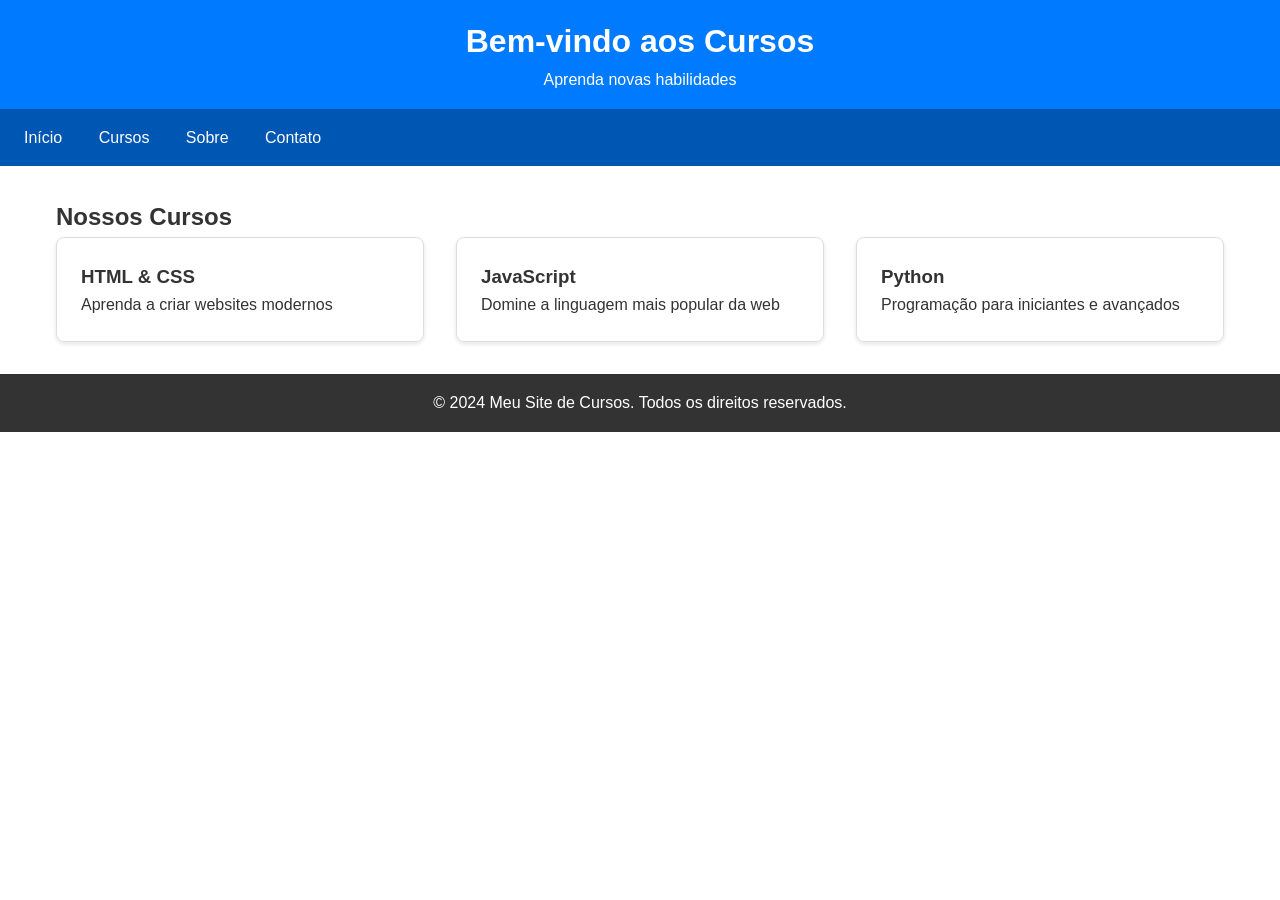
==== index.html @ a000a321 "tesntando se está funcionando" ====
<!DOCTYPE html>
<html lang="pt-BR">
<head>
    <meta charset="UTF-8">
    <meta name="viewport" content="width=device-width, initial-scale=1.0">
    <title>Meu Site de Cursos</title>
    <style>
        * {
            margin: 0;
            padding: 0;
            box-sizing: border-box;
        }
        
        body {
            font-family: Arial, sans-serif;
            line-height: 1.6;
            color: #333;
        }
        
        header {
            background-color: #007bff;
            color: white;
            padding: 1rem;
            text-align: center;
        }
        
        nav {
            background-color: #0056b3;
            padding: 0.5rem;
        }
        
        nav a {
            color: white;
            text-decoration: none;
            padding: 0.5rem 1rem;
            display: inline-block;
        }
        
        nav a:hover {
            background-color: #003d82;
        }
        
        main {
            max-width: 1200px;
            margin: 2rem auto;
            padding: 0 1rem;
        }
        
        .course-grid {
            display: grid;
            grid-template-columns: repeat(auto-fit, minmax(300px, 1fr));
            gap: 2rem;
        }
        
        .course-card {
            border: 1px solid #ddd;
            border-radius: 8px;
            padding: 1.5rem;
            box-shadow: 0 2px 5px rgba(0,0,0,0.1);
        }
        
        footer {
            background-color: #333;
            color: white;
            text-align: center;
            padding: 1rem;
            margin-top: 2rem;
        }
    </style>
</head>
<body>
    <header>
        <h1>Bem-vindo aos Cursos</h1>
        <p>Aprenda novas habilidades</p>
    </header>
    
    <nav>
        <a href="#inicio">Início</a>
        <a href="#cursos">Cursos</a>
        <a href="#sobre">Sobre</a>
        <a href="#contato">Contato</a>
    </nav>
    
    <main>
        <section id="cursos">
            <h2>Nossos Cursos</h2>
            <div class="course-grid">
                <div class="course-card">
                    <h3>HTML & CSS</h3>
                    <p>Aprenda a criar websites modernos</p>
                </div>
                <div class="course-card">
                    <h3>JavaScript</h3>
                    <p>Domine a linguagem mais popular da web</p>
                </div>
                <div class="course-card">
                    <h3>Python</h3>
                    <p>Programação para iniciantes e avançados</p>
                </div>
            </div>
        </section>
    </main>
    
    <footer>
        <p>&copy; 2024 Meu Site de Cursos. Todos os direitos reservados.</p>
    </footer>
</body>
</html>
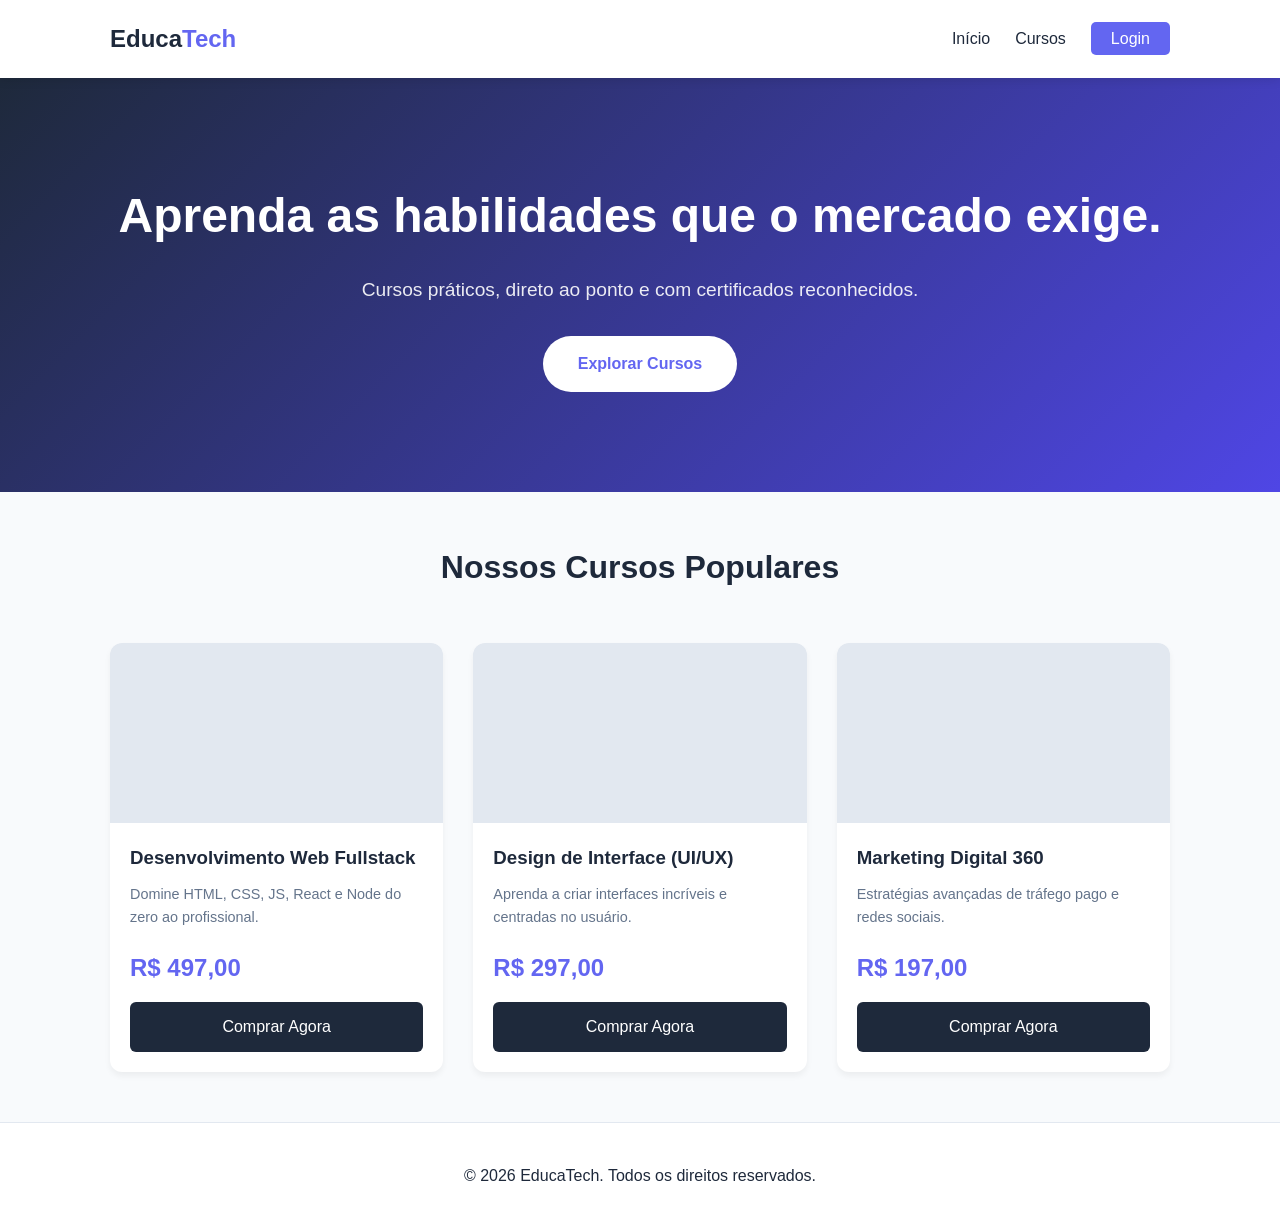
==== commit 41cedc62: "Removendo submodulo quebrado" ====
--- a/index.html
+++ b/index.html
@@ -1,108 +1,71 @@
 <!DOCTYPE html>
-<html lang="pt-BR">
+<html lang="pt-br">
 <head>
     <meta charset="UTF-8">
     <meta name="viewport" content="width=device-width, initial-scale=1.0">
-    <title>Meu Site de Cursos</title>
-    <style>
-        * {
-            margin: 0;
-            padding: 0;
-            box-sizing: border-box;
-        }
-        
-        body {
-            font-family: Arial, sans-serif;
-            line-height: 1.6;
-            color: #333;
-        }
-        
-        header {
-            background-color: #007bff;
-            color: white;
-            padding: 1rem;
-            text-align: center;
-        }
-        
-        nav {
-            background-color: #0056b3;
-            padding: 0.5rem;
-        }
-        
-        nav a {
-            color: white;
-            text-decoration: none;
-            padding: 0.5rem 1rem;
-            display: inline-block;
-        }
-        
-        nav a:hover {
-            background-color: #003d82;
-        }
-        
-        main {
-            max-width: 1200px;
-            margin: 2rem auto;
-            padding: 0 1rem;
-        }
-        
-        .course-grid {
-            display: grid;
-            grid-template-columns: repeat(auto-fit, minmax(300px, 1fr));
-            gap: 2rem;
-        }
-        
-        .course-card {
-            border: 1px solid #ddd;
-            border-radius: 8px;
-            padding: 1.5rem;
-            box-shadow: 0 2px 5px rgba(0,0,0,0.1);
-        }
-        
-        footer {
-            background-color: #333;
-            color: white;
-            text-align: center;
-            padding: 1rem;
-            margin-top: 2rem;
-        }
-    </style>
+    <title>EducaTech - Transforme sua Carreira</title>
+    <link rel="stylesheet" href="style.css">
 </head>
 <body>
+
     <header>
-        <h1>Bem-vindo aos Cursos</h1>
-        <p>Aprenda novas habilidades</p>
+        <nav class="container">
+            <div class="logo">Educa<span>Tech</span></div>
+            <ul>
+                <li><a href="#">Início</a></li>
+                <li><a href="#cursos">Cursos</a></li>
+                <li><a href="#" class="btn-nav">Login</a></li>
+            </ul>
+        </nav>
     </header>
-    
-    <nav>
-        <a href="#inicio">Início</a>
-        <a href="#cursos">Cursos</a>
-        <a href="#sobre">Sobre</a>
-        <a href="#contato">Contato</a>
-    </nav>
-    
-    <main>
-        <section id="cursos">
-            <h2>Nossos Cursos</h2>
-            <div class="course-grid">
-                <div class="course-card">
-                    <h3>HTML & CSS</h3>
-                    <p>Aprenda a criar websites modernos</p>
-                </div>
-                <div class="course-card">
-                    <h3>JavaScript</h3>
-                    <p>Domine a linguagem mais popular da web</p>
-                </div>
-                <div class="course-card">
-                    <h3>Python</h3>
-                    <p>Programação para iniciantes e avançados</p>
+
+    <section class="hero">
+        <div class="container">
+            <h1>Aprenda as habilidades que o mercado exige.</h1>
+            <p>Cursos práticos, direto ao ponto e com certificados reconhecidos.</p>
+            <a href="#cursos" class="btn-main">Explorar Cursos</a>
+        </div>
+    </section>
+
+    <main class="container" id="cursos">
+        <h2 class="section-title">Nossos Cursos Populares</h2>
+        
+        <div class="course-grid">
+            <div class="course-card">
+                <div class="course-img"></div>
+                <div class="course-info">
+                    <h3>Desenvolvimento Web Fullstack</h3>
+                    <p>Domine HTML, CSS, JS, React e Node do zero ao profissional.</p>
+                    <div class="price">R$ 497,00</div>
+                    <a href="#" class="btn-buy">Comprar Agora</a>
                 </div>
             </div>
-        </section>
+
+            <div class="course-card">
+                <div class="course-img"></div>
+                <div class="course-info">
+                    <h3>Design de Interface (UI/UX)</h3>
+                    <p>Aprenda a criar interfaces incríveis e centradas no usuário.</p>
+                    <div class="price">R$ 297,00</div>
+                    <a href="#" class="btn-buy">Comprar Agora</a>
+                </div>
+            </div>
+
+            <div class="course-card">
+                <div class="course-img"></div>
+                <div class="course-info">
+                    <h3>Marketing Digital 360</h3>
+                    <p>Estratégias avançadas de tráfego pago e redes sociais.</p>
+                    <div class="price">R$ 197,00</div>
+                    <a href="#" class="btn-buy">Comprar Agora</a>
+                </div>
+            </div>
+        </div>
     </main>
-    
+
     <footer>
-        <p>&copy; 2024 Meu Site de Cursos. Todos os direitos reservados.</p>
+        <p>&copy; 2026 EducaTech. Todos os direitos reservados.</p>
     </footer>
+
 </body>
 </html>
--- a/style.css
+++ b/style.css
@@ -0,0 +1,177 @@
+/* Configurações Gerais */
+* {
+    margin: 0;
+    padding: 0;
+    box-sizing: border-box;
+    font-family: 'Segoe UI', Tahoma, Geneva, Verdana, sans-serif;
+}
+
+:root {
+    --primary: #6366f1;
+    --dark: #1e293b;
+    --light: #f8fafc;
+    --accent: #4f46e5;
+}
+
+body {
+    background-color: var(--light);
+    color: var(--dark);
+    line-height: 1.6;
+}
+
+.container {
+    max-width: 1100px;
+    margin: 0 auto;
+    padding: 0 20px;
+}
+
+/* Header & Navegação */
+header {
+    background: #fff;
+    padding: 20px 0;
+    box-shadow: 0 2px 10px rgba(0,0,0,0.1);
+    position: sticky;
+    top: 0;
+    z-index: 100;
+}
+
+nav {
+    display: flex;
+    justify-content: space-between;
+    align-items: center;
+}
+
+.logo {
+    font-size: 1.5rem;
+    font-weight: bold;
+    color: var(--dark);
+}
+
+.logo span { color: var(--primary); }
+
+nav ul {
+    display: flex;
+    list-style: none;
+    align-items: center;
+}
+
+nav ul li { margin-left: 25px; }
+
+nav ul li a {
+    text-decoration: none;
+    color: var(--dark);
+    font-weight: 500;
+}
+
+.btn-nav {
+    background: var(--primary);
+    color: white !important;
+    padding: 8px 20px;
+    border-radius: 5px;
+}
+
+/* Hero Section */
+.hero {
+    background: linear-gradient(135deg, #1e293b 0%, #4f46e5 100%);
+    color: white;
+    padding: 100px 0;
+    text-align: center;
+}
+
+.hero h1 {
+    font-size: 3rem;
+    margin-bottom: 20px;
+}
+
+.hero p {
+    font-size: 1.2rem;
+    margin-bottom: 30px;
+    opacity: 0.9;
+}
+
+.btn-main {
+    display: inline-block;
+    background: #fff;
+    color: var(--primary);
+    padding: 15px 35px;
+    text-decoration: none;
+    font-weight: bold;
+    border-radius: 50px;
+    transition: 0.3s;
+}
+
+.btn-main:hover {
+    transform: translateY(-3px);
+    box-shadow: 0 5px 15px rgba(0,0,0,0.3);
+}
+
+/* Grid de Cursos */
+.section-title {
+    text-align: center;
+    margin: 50px 0;
+    font-size: 2rem;
+}
+
+.course-grid {
+    display: grid;
+    grid-template-columns: repeat(auto-fit, minmax(300px, 1fr));
+    gap: 30px;
+    margin-bottom: 50px;
+}
+
+.course-card {
+    background: white;
+    border-radius: 12px;
+    overflow: hidden;
+    box-shadow: 0 4px 6px rgba(0,0,0,0.05);
+    transition: 0.3s;
+}
+
+.course-card:hover {
+    transform: translateY(-5px);
+}
+
+.course-img {
+    height: 180px;
+    background: #e2e8f0; /* Placeholder para imagem */
+}
+
+.course-info {
+    padding: 20px;
+}
+
+.course-info h3 { margin-bottom: 10px; }
+
+.course-info p {
+    font-size: 0.9rem;
+    color: #64748b;
+    margin-bottom: 20px;
+}
+
+.price {
+    font-size: 1.5rem;
+    font-weight: bold;
+    color: var(--primary);
+    margin-bottom: 15px;
+}
+
+.btn-buy {
+    display: block;
+    text-align: center;
+    background: var(--dark);
+    color: white;
+    text-decoration: none;
+    padding: 12px;
+    border-radius: 6px;
+    transition: 0.3s;
+}
+
+.btn-buy:hover { background: var(--accent); }
+
+/* Rodapé */
+footer {
+    text-align: center;
+    padding: 40px 0;
+    background: #fff;
+    border-top: 1px solid #e2e8f0;
+}
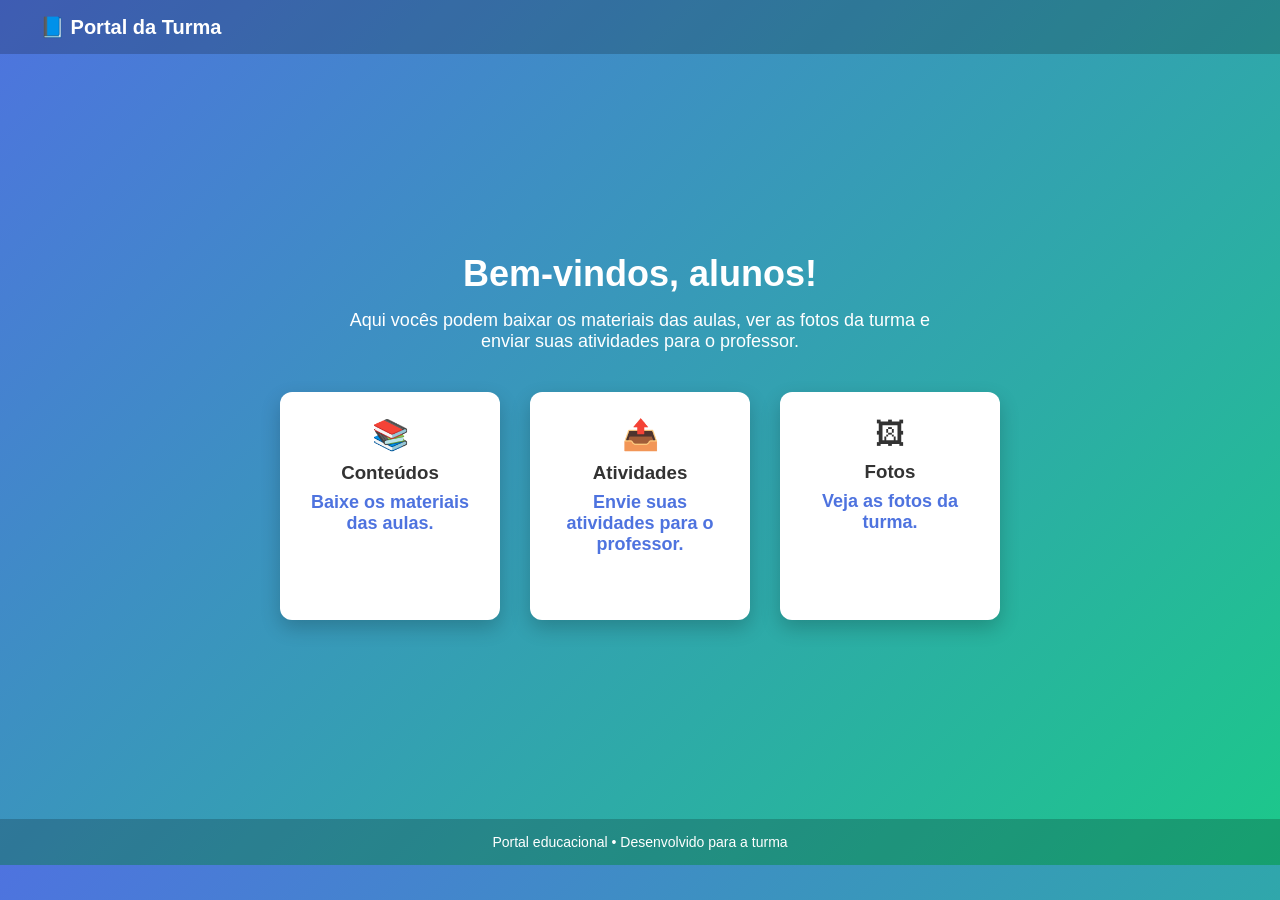
==== commit d4bfae53: "jogando todas as pastas para a raiz" ====
--- a/index.html
+++ b/index.html
@@ -1,71 +1,52 @@
 <!DOCTYPE html>
-<html lang="pt-br">
+<html lang="pt-BR">
 <head>
     <meta charset="UTF-8">
     <meta name="viewport" content="width=device-width, initial-scale=1.0">
-    <title>EducaTech - Transforme sua Carreira</title>
+    <title>Portal da Turma</title>
+
+    <!-- Conectando o CSS -->
     <link rel="stylesheet" href="style.css">
 </head>
 <body>
 
-    <header>
-        <nav class="container">
-            <div class="logo">Educa<span>Tech</span></div>
-            <ul>
-                <li><a href="#">Início</a></li>
-                <li><a href="#cursos">Cursos</a></li>
-                <li><a href="#" class="btn-nav">Login</a></li>
-            </ul>
-        </nav>
-    </header>
+    <nav>
+        <h1>📘 Portal da Turma</h1>
+    </nav>
 
     <section class="hero">
-        <div class="container">
-            <h1>Aprenda as habilidades que o mercado exige.</h1>
-            <p>Cursos práticos, direto ao ponto e com certificados reconhecidos.</p>
-            <a href="#cursos" class="btn-main">Explorar Cursos</a>
+        <h2>Bem-vindos, alunos!</h2>
+        <p>
+            Aqui vocês podem baixar os materiais das aulas, ver as fotos da turma 
+            e enviar suas atividades para o professor.
+        </p>
+
+        <div class="cards">
+            <a href="conteudo/conteudos.html" class="card">
+                <span class="icon">📚</span>
+                <h3>Conteúdos</h3>
+                <p>Baixe os materiais das aulas.</p>
+            </a>
+
+            <a href="upload.html" class="card">
+                <span class="icon">📤</span>
+                <h3>Atividades</h3>
+                <p>Envie suas atividades para o professor.</p>
+            </a>
+            
+            <a href="fotos.html" class="card">
+                <span class="icon">🖼</span>
+                <h3>Fotos</h3>
+                <p>Veja as fotos da turma.</p>
+            </a>
+
+            
         </div>
     </section>
 
-    <main class="container" id="cursos">
-        <h2 class="section-title">Nossos Cursos Populares</h2>
-        
-        <div class="course-grid">
-            <div class="course-card">
-                <div class="course-img"></div>
-                <div class="course-info">
-                    <h3>Desenvolvimento Web Fullstack</h3>
-                    <p>Domine HTML, CSS, JS, React e Node do zero ao profissional.</p>
-                    <div class="price">R$ 497,00</div>
-                    <a href="#" class="btn-buy">Comprar Agora</a>
-                </div>
-            </div>
-
-            <div class="course-card">
-                <div class="course-img"></div>
-                <div class="course-info">
-                    <h3>Design de Interface (UI/UX)</h3>
-                    <p>Aprenda a criar interfaces incríveis e centradas no usuário.</p>
-                    <div class="price">R$ 297,00</div>
-                    <a href="#" class="btn-buy">Comprar Agora</a>
-                </div>
-            </div>
-
-            <div class="course-card">
-                <div class="course-img"></div>
-                <div class="course-info">
-                    <h3>Marketing Digital 360</h3>
-                    <p>Estratégias avançadas de tráfego pago e redes sociais.</p>
-                    <div class="price">R$ 197,00</div>
-                    <a href="#" class="btn-buy">Comprar Agora</a>
-                </div>
-            </div>
-        </div>
-    </main>
-
     <footer>
-        <p>&copy; 2026 EducaTech. Todos os direitos reservados.</p>
+        Portal educacional • Desenvolvido para a turma
     </footer>
 
 </body>
-</html>+</html>
--- a/style.css
+++ b/style.css
@@ -1,177 +1,117 @@
-/* Configurações Gerais */
 * {
     margin: 0;
     padding: 0;
     box-sizing: border-box;
-    font-family: 'Segoe UI', Tahoma, Geneva, Verdana, sans-serif;
-}
-
-:root {
-    --primary: #6366f1;
-    --dark: #1e293b;
-    --light: #f8fafc;
-    --accent: #4f46e5;
+    font-family: Arial, Helvetica, sans-serif;
 }
 
 body {
-    background-color: var(--light);
-    color: var(--dark);
-    line-height: 1.6;
+    background: linear-gradient(135deg, #4e73df, #1cc88a);
+    color: white;
 }
 
-.container {
-    max-width: 1100px;
-    margin: 0 auto;
-    padding: 0 20px;
-}
-
-/* Header & Navegação */
-header {
-    background: #fff;
-    padding: 20px 0;
-    box-shadow: 0 2px 10px rgba(0,0,0,0.1);
-    position: sticky;
-    top: 0;
-    z-index: 100;
-}
-
+/* NAVBAR */
 nav {
+    background-color: rgba(0,0,0,0.2);
+    padding: 15px 40px;
     display: flex;
     justify-content: space-between;
     align-items: center;
 }
 
-.logo {
-    font-size: 1.5rem;
-    font-weight: bold;
-    color: var(--dark);
+nav h1 {
+    font-size: 20px;
 }
 
-.logo span { color: var(--primary); }
-
 nav ul {
+    list-style: none;
     display: flex;
-    list-style: none;
-    align-items: center;
+    gap: 20px;
 }
-
-nav ul li { margin-left: 25px; }
 
 nav ul li a {
     text-decoration: none;
-    color: var(--dark);
-    font-weight: 500;
+    color: white;
+    font-weight: bold;
+    transition: 0.3s;
 }
 
-.btn-nav {
-    background: var(--primary);
-    color: white !important;
-    padding: 8px 20px;
-    border-radius: 5px;
+nav ul li a:hover {
+    color: #ffd166;
 }
 
-/* Hero Section */
+/* ÁREA PRINCIPAL */
 .hero {
-    background: linear-gradient(135deg, #1e293b 0%, #4f46e5 100%);
-    color: white;
-    padding: 100px 0;
+    height: 85vh;
+    display: flex;
+    flex-direction: column;
+    justify-content: center;
+    align-items: center;
     text-align: center;
+    padding: 20px;
 }
 
-.hero h1 {
-    font-size: 3rem;
-    margin-bottom: 20px;
+.hero h2 {
+    font-size: 36px;
+    margin-bottom: 15px;
 }
 
 .hero p {
-    font-size: 1.2rem;
-    margin-bottom: 30px;
-    opacity: 0.9;
+    font-size: 18px;
+    margin-bottom: 40px;
+    max-width: 600px;
 }
 
-.btn-main {
-    display: inline-block;
-    background: #fff;
-    color: var(--primary);
-    padding: 15px 35px;
-    text-decoration: none;
-    font-weight: bold;
-    border-radius: 50px;
-    transition: 0.3s;
+.cards {
+    display: flex;
+    gap: 30px;
+    flex-wrap: wrap;
+    justify-content: center;
 }
 
-.btn-main:hover {
-    transform: translateY(-3px);
-    box-shadow: 0 5px 15px rgba(0,0,0,0.3);
+.card {
+    background: white;
+    color: #333;
+    padding: 25px;
+    border-radius: 12px;
+    width: 220px;
+    text-align: center;
+    box-shadow: 0 8px 20px rgba(0,0,0,0.2);
+    transition: 0.3s;
+    text-decoration: none; /* remove sublinhado */
+    display: block; /* faz o link virar bloco */
 }
 
-/* Grid de Cursos */
-.section-title {
-    text-align: center;
-    margin: 50px 0;
-    font-size: 2rem;
+.card:hover {
+    transform: translateY(-5px);
+    box-shadow: 0 12px 25px rgba(0,0,0,0.3);
 }
 
-.course-grid {
-    display: grid;
-    grid-template-columns: repeat(auto-fit, minmax(300px, 1fr));
-    gap: 30px;
-    margin-bottom: 50px;
+.card h3 {
+    margin-top: 10px;
 }
 
-.course-card {
-    background: white;
-    border-radius: 12px;
-    overflow: hidden;
-    box-shadow: 0 4px 6px rgba(0,0,0,0.05);
-    transition: 0.3s;
+.card p {
+    margin-top: 8px;
+    color: #4e73df;
+    font-weight: bold;
 }
 
-.course-card:hover {
-    transform: translateY(-5px);
+.icon {
+    font-size: 30px;
 }
 
-.course-img {
-    height: 180px;
-    background: #e2e8f0; /* Placeholder para imagem */
+.card a {
+    text-decoration: none;
+    color: #4e73df;
+    font-weight: bold;
+    display: block;
+    margin-top: 10px;
 }
 
-.course-info {
-    padding: 20px;
-}
-
-.course-info h3 { margin-bottom: 10px; }
-
-.course-info p {
-    font-size: 0.9rem;
-    color: #64748b;
-    margin-bottom: 20px;
-}
-
-.price {
-    font-size: 1.5rem;
-    font-weight: bold;
-    color: var(--primary);
-    margin-bottom: 15px;
-}
-
-.btn-buy {
-    display: block;
-    text-align: center;
-    background: var(--dark);
-    color: white;
-    text-decoration: none;
-    padding: 12px;
-    border-radius: 6px;
-    transition: 0.3s;
-}
-
-.btn-buy:hover { background: var(--accent); }
-
-/* Rodapé */
 footer {
     text-align: center;
-    padding: 40px 0;
-    background: #fff;
-    border-top: 1px solid #e2e8f0;
-}+    padding: 15px;
+    background-color: rgba(0,0,0,0.2);
+    font-size: 14px;
+}
